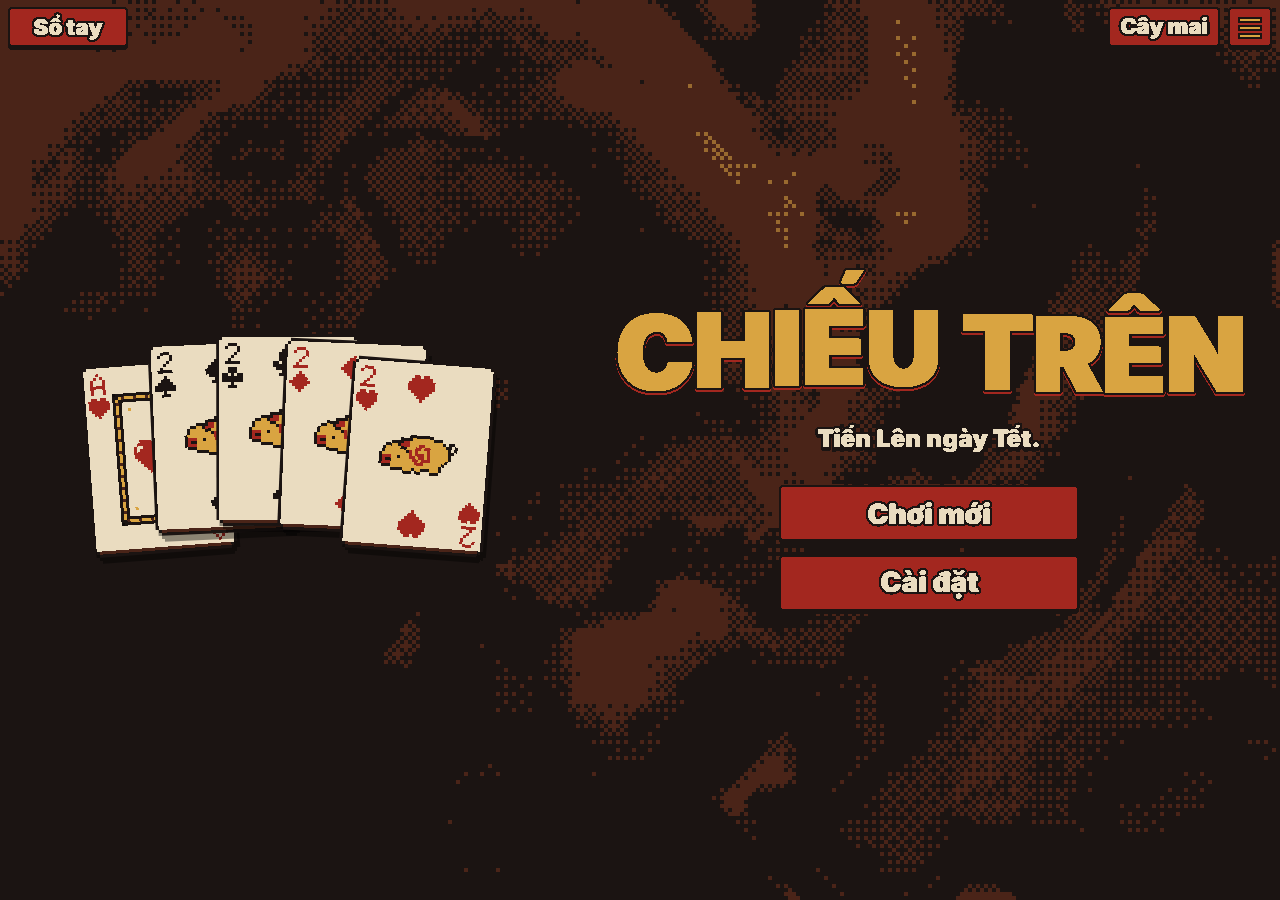
==== index.html @ 0acfa9b0 "Round 3 step 2: ultra-wide landscape table, bigger played cards, turn tag with opponent name Co-Auth" ====
<!DOCTYPE html>
<html lang="vi">
<head>
<meta charset="utf-8">
<meta name="viewport" content="width=device-width, initial-scale=1, viewport-fit=cover">
<meta name="theme-color" content="#1B1412">
<meta name="apple-mobile-web-app-capable" content="yes">
<meta name="mobile-web-app-capable" content="yes">
<meta name="format-detection" content="telephone=no">
<title>Chiếu Trên</title>
<meta name="description" content="Chiếu Trên — Tiến Lên miền Nam 1v1 kiểu roguelike ngày Tết. Ăn hũ, nhân Điểm × Nhân, chạy một mạch từ Ông Táo đến Giao thừa.">
<link rel="icon" type="image/png" sizes="32x32" href="assets/favicon-32.png">
<link rel="icon" type="image/png" sizes="64x64" href="assets/favicon-64.png">
<link rel="apple-touch-icon" href="assets/apple-touch-icon.png">
<link rel="manifest" href="manifest.webmanifest">
<meta property="og:type" content="website">
<meta property="og:site_name" content="Chiếu Trên">
<meta property="og:title" content="Chiếu Trên — Tiến Lên ngày Tết">
<meta property="og:description" content="Tiến Lên miền Nam 1v1 kiểu roguelike: ăn hũ, nhân Điểm × Nhân, qua ba chặng để tới Mùng Một.">
<meta property="og:image" content="https://harieedawwn.github.io/chieu-tren/assets/screenshots/title.png">
<meta property="og:image:width" content="1280">
<meta property="og:image:height" content="720">
<meta property="og:url" content="https://harieedawwn.github.io/chieu-tren/">
<meta property="og:locale" content="vi_VN">
<meta name="twitter:card" content="summary_large_image">
<meta name="twitter:title" content="Chiếu Trên — Tiến Lên ngày Tết">
<meta name="twitter:image" content="https://harieedawwn.github.io/chieu-tren/assets/screenshots/title.png">
<script>
/* boot.js — paste as the FIRST inline <script> in <head>, before any other script.
 * Hardens a web app or game for phones, tablets, desktops and in-app browsers
 * (Zalo, Facebook, Messenger, Instagram, TikTok, Line, WeChat).
 *
 * What it does
 *  1. Stubs the JS bridges that in-app browsers call (zaloJSV2 ...) so their injected code stops throwing.
 *  2. Classifies errors: foreign noise (in-app bridges, extensions, benign browser warnings) is ignored;
 *     only real breakage of OUR code shows the fatal overlay.
 *  3. Real breakage = an error inside Boot.guard()-wrapped code (init, frame loop, handlers),
 *     or the main loop stalling while the page is visible (watchdog).
 *  4. Sets CSS vars --vh100 (true visible height), --sat/--sar/--sab/--sal (safe areas) and
 *     html classes: is-touch, is-inapp, is-ios, is-android, is-portrait|is-landscape, is-short.
 *  5. Safe storage (never throws), visibility pause hooks, WebGL context-loss helper.
 *
 * API (window.Boot)
 *  Boot.guard(fn, label)      -> wrapped fn; errors inside are fatal (overlay with Reload/Copy/Close)
 *  Boot.loop(fn)              -> requestAnimationFrame loop with dt (seconds, clamped), guarded + watchdog
 *  Boot.onPause(fn)/onResume(fn)  page hidden / visible again
 *  Boot.store.get(k, def) / Boot.store.set(k, v)   JSON localStorage that never throws
 *  Boot.watchCanvas(canvas)   handle webglcontextlost (shows reload overlay)
 *  Boot.env                   {touch, inApp, inAppName, ios, android, mobile}
 *  Boot.log                   recent non-fatal errors (for "Copy" diagnostics)
 *  Boot.texts                 overlay strings (Vietnamese by default; override before errors occur)
 */
(function () {
  'use strict';
  var w = window, d = document, root = d.documentElement;
  if (w.Boot) return;

  /* 1. In-app bridge stubs. Zalo calls zaloJSV2.zalo_h5_event_handler(...) on pages that never loaded its SDK. */
  var noop = function () {};
  try {
    if (!w.zaloJSV2) w.zaloJSV2 = { zalo_h5_event_handler: noop, getCookieFallback: function () { return ''; } };
  } catch (e) {}

  /* 2. Environment */
  var ua = navigator.userAgent || '';
  var inAppMatch = ua.match(/Zalo|FBAN|FBAV|FB_IAB|Messenger|Instagram|Line\/|TikTok|musical_ly|BytedanceWebview|MicroMessenger|Twitter|Snapchat/i);
  var env = {
    ios: /iPhone|iPad|iPod/i.test(ua) || (navigator.platform === 'MacIntel' && navigator.maxTouchPoints > 1),
    android: /Android/i.test(ua),
    inApp: !!inAppMatch,
    inAppName: inAppMatch ? inAppMatch[0] : '',
    touch: false,
    mobile: false
  };
  function mq(q) { try { return w.matchMedia(q).matches; } catch (e) { return false; } }
  env.touch = mq('(pointer: coarse)') || (navigator.maxTouchPoints || 0) > 0;
  env.mobile = env.ios || env.android || (env.touch && Math.min(screen.width, screen.height) < 820);

  function cls(name, on) { root.classList[on ? 'add' : 'remove'](name); }
  cls('is-touch', env.touch); cls('is-inapp', env.inApp); cls('is-ios', env.ios); cls('is-android', env.android);

  /* 4. Viewport vars. visualViewport gives the real visible area in iOS/in-app webviews whose toolbars move. */
  function measure() {
    var vv = w.visualViewport;
    var h = vv ? vv.height : w.innerHeight;
    var wd = vv ? vv.width : w.innerWidth;
    root.style.setProperty('--vh100', h + 'px');
    root.style.setProperty('--vw100', wd + 'px');
    var portrait = h >= wd;
    cls('is-portrait', portrait); cls('is-landscape', !portrait);
    cls('is-short', h < 520);
  }
  measure();
  w.addEventListener('resize', measure);
  w.addEventListener('orientationchange', function () { setTimeout(measure, 250); });
  if (w.visualViewport) w.visualViewport.addEventListener('resize', measure);

  /* Safe storage */
  var store = {
    get: function (k, def) { try { var v = w.localStorage.getItem(k); return v == null ? def : JSON.parse(v); } catch (e) { return def; } },
    set: function (k, v) { try { w.localStorage.setItem(k, JSON.stringify(v)); return true; } catch (e) { return false; } }
  };

  /* 2-3. Error classification */
  var FOREIGN = [
    /zaloJSV2|ZaloJavaScriptInterface|zalo_h5|ZaloSDK/i,
    /WeixinJSBridge|FB_IAB|fbq is not defined|__gCrWeb|webkit\.messageHandlers|_AutofillCallbackHandler|instantSearchSDKJSBridge/i,
    /ResizeObserver loop/i,
    /^Script error\.?$/i,
    /(chrome|moz|safari|safari-web)-extension:\/\//i,
    /Can't find variable: (gmo|bytedance|ttq|webkit)/i
  ];
  function isForeign(msg, src, stack) {
    var s = String(msg || '') + ' ' + String(src || '') + ' ' + String(stack || '');
    for (var i = 0; i < FOREIGN.length; i++) if (FOREIGN[i].test(s)) return true;
    return false;
  }
  var log = [];
  function remember(kind, msg, src, stack) {
    log.push({ t: new Date().toISOString(), kind: kind, msg: String(msg), src: src || '', stack: String(stack || '').slice(0, 800) });
    if (log.length > 20) log.shift();
  }
  w.addEventListener('error', function (e) {
    if (e && e.target && e.target !== w && e.target.tagName) { // resource failed to load
      remember('resource', (e.target.src || e.target.href || e.target.tagName) + ' failed to load');
      return;
    }
    var msg = e && e.message, src = e && e.filename, stack = e && e.error && e.error.stack;
    if (isForeign(msg, src, stack)) return;
    remember('error', msg, src + ':' + (e && e.lineno) + ':' + (e && e.colno), stack);
  }, true);
  w.addEventListener('unhandledrejection', function (e) {
    var r = e && e.reason;
    var msg = r && r.message ? r.message : String(r);
    if (isForeign(msg, '', r && r.stack)) return;
    remember('promise', msg, '', r && r.stack);
  });

  /* Fatal overlay (built lazily, inline styles so it works before any CSS loads) */
  var texts = {
    title: 'Ứng dụng gặp lỗi',
    body: 'Bấm "Tải lại". Nếu lỗi lặp lại, bấm "Sao chép" và gửi nội dung cho người phát triển.',
    reload: 'Tải lại', copy: 'Sao chép', copied: 'Đã chép', close: 'Đóng',
    stalled: 'Ứng dụng ngừng phản hồi',
    gpu: 'Mất kết nối đồ họa (WebGL). Bấm "Tải lại".'
  };
  var overlayShown = false;
  function diagnostics(err) {
    return [ua, location.href, '', '## ' + (err && err.message ? err.message : String(err)),
      String(err && err.stack || ''), '', '## recent', JSON.stringify(log.slice(-5), null, 1)].join('\n');
  }
  function fatal(err, title) {
    if (overlayShown) return;
    overlayShown = true;
    var text = diagnostics(err);
    try { console.error('[fatal]', err); } catch (e) {}
    function build() {
      var o = d.createElement('div');
      o.setAttribute('role', 'alertdialog');
      o.style.cssText = 'position:fixed;inset:0;z-index:2147483647;display:flex;align-items:center;justify-content:center;' +
        'padding:max(16px,env(safe-area-inset-top)) 16px max(16px,env(safe-area-inset-bottom));background:rgba(8,10,14,.72);' +
        'font:15px/1.45 system-ui,-apple-system,Segoe UI,Roboto,sans-serif;color:#e8eaee';
      var card = d.createElement('div');
      card.style.cssText = 'width:min(520px,100%);max-height:100%;overflow:auto;background:#161a21;border:1px solid #2c3340;border-radius:14px;padding:18px;box-shadow:0 12px 40px rgba(0,0,0,.45)';
      var h = d.createElement('div'); h.textContent = title || texts.title; h.style.cssText = 'font-weight:650;font-size:17px;margin-bottom:6px';
      var p = d.createElement('div'); p.textContent = texts.body; p.style.cssText = 'opacity:.8;margin-bottom:12px';
      var pre = d.createElement('pre'); pre.textContent = text;
      pre.style.cssText = 'white-space:pre-wrap;word-break:break-word;font:12px/1.4 ui-monospace,Menlo,Consolas,monospace;background:#0d1015;padding:10px;border-radius:8px;max-height:40vh;overflow:auto;margin:0 0 12px';
      var row = d.createElement('div'); row.style.cssText = 'display:flex;gap:8px;flex-wrap:wrap';
      function btn(label, primary, fn) {
        var b = d.createElement('button'); b.type = 'button'; b.textContent = label;
        b.style.cssText = 'flex:1 1 auto;min-height:44px;padding:0 16px;border-radius:10px;font:600 15px system-ui,sans-serif;cursor:pointer;' +
          (primary ? 'background:#e8eaee;color:#111;border:0' : 'background:transparent;color:#e8eaee;border:1px solid #3a4250');
        b.addEventListener('click', fn); row.appendChild(b); return b;
      }
      btn(texts.reload, true, function () { location.reload(); });
      var cb = btn(texts.copy, false, function () {
        var done = function () { cb.textContent = texts.copied; };
        try { navigator.clipboard.writeText(text).then(done, function () { selectPre(); }); } catch (e) { selectPre(); }
      });
      function selectPre() { var r = d.createRange(); r.selectNodeContents(pre); var s = w.getSelection(); s.removeAllRanges(); s.addRange(r); }
      btn(texts.close, false, function () { o.remove(); overlayShown = false; });
      card.appendChild(h); card.appendChild(p); card.appendChild(pre); card.appendChild(row); o.appendChild(card);
      d.body.appendChild(o);
    }
    if (d.body) build(); else d.addEventListener('DOMContentLoaded', build);
  }

  function guard(fn, label) {
    return function () {
      try { return fn.apply(this, arguments); }
      catch (err) {
        if (isForeign(err && err.message, '', err && err.stack)) return;
        if (label && err && err.message) err.message = '[' + label + '] ' + err.message;
        fatal(err);
      }
    };
  }

  /* Guarded rAF loop with clamped dt and a stall watchdog */
  var lastTick = 0, paused = false, pauseFns = [], resumeFns = [];
  function loop(fn) {
    var g = guard(fn, 'frame'), prev = 0;
    function frame(now) {
      var dt = prev ? Math.min((now - prev) / 1000, 0.1) : 1 / 60;
      prev = now; lastTick = performance.now();
      if (!paused) g(dt, now);
      w.requestAnimationFrame(frame);
    }
    lastTick = performance.now();
    w.requestAnimationFrame(frame);
  }
  setInterval(function () {
    if (!lastTick || paused || d.hidden) return;
    if (performance.now() - lastTick > 4000) fatal(new Error('main loop stalled > 4s'), texts.stalled);
  }, 1000);
  d.addEventListener('visibilitychange', function () {
    if (d.hidden) { paused = true; pauseFns.forEach(function (f) { try { f(); } catch (e) {} }); }
    else { paused = false; lastTick = performance.now(); resumeFns.forEach(function (f) { try { f(); } catch (e) {} }); }
  });

  function watchCanvas(canvas) {
    canvas.addEventListener('webglcontextlost', function (e) { e.preventDefault(); fatal(new Error('webglcontextlost'), texts.gpu); }, false);
  }

  w.Boot = {
    env: env, store: store, log: log, texts: texts,
    guard: guard, loop: loop, fatal: fatal, isForeign: isForeign, watchCanvas: watchCanvas, measure: measure,
    onPause: function (f) { pauseFns.push(f); }, onResume: function (f) { resumeFns.push(f); },
    get paused() { return paused; }
  };
})();

</script>
<link rel="stylesheet" href="style.css?v=3">
</head>
<body>
<main id="app">
  <canvas id="bg" aria-hidden="true"></canvas>
  <canvas id="game" tabindex="0" aria-label="Chiếu Trên"></canvas>
  <div id="loading">Đang tải…</div>
  <noscript><div id="noscript">Cần bật JavaScript để chơi Chiếu Trên.</div></noscript>
</main>
<!-- SPEC section 3 order. scoring/run/scene/screens may not exist yet: a missing file only logs a resource error, boot goes on. -->
<script src="js/config.js?v=18"></script>
<script src="js/data.js?v=18"></script>
<script src="js/content.js?v=18"></script>
<script src="js/cards.js?v=18"></script>
<script src="js/rules.js?v=18"></script>
<script src="js/ai.js?v=18"></script>
<script src="js/khi.js?v=18"></script>
<script src="js/scoring.js?v=18"></script>
<script src="js/run.js?v=18"></script>
<script src="js/profile.js?v=18"></script>
<script src="js/pwa.js?v=18"></script>
<script src="js/trans.js?v=18"></script>
<script src="js/art.js?v=18"></script>
<script src="js/art2.js?v=18"></script>
<script src="js/art3.js?v=18"></script>
<script src="js/fx.js?v=18"></script>
<script src="js/sprite.js?v=18"></script>
<script src="js/bg.js?v=18"></script>
<script src="js/audio.js?v=18"></script>
<script src="js/hud.js?v=18"></script>
<script src="js/scene.js?v=18"></script>
<script src="js/tutorial.js?v=18"></script>
<script src="js/screens.js?v=18"></script>
<script src="js/shop.js?v=18"></script>
<script src="js/modes.js?v=18"></script>
<script src="js/collection.js?v=18"></script>
<script src="js/main.js?v=18"></script>
</body>
</html>
---- style.css ----
/* Chiếu Trên — shell. Font 'GameFont' = Inter Black (OFL), subset Latin + Vietnamese, embedded so it loads from file://. */
@font-face{font-family:'GameFont';font-style:normal;font-weight:100 900;font-display:block;src:url([data-uri]) format('woff');}
:root{--den:#1B1412;--nau:#4A2418;--do:#A3271F;--vang:#D9A441;--lam:#2E5E8C;--giay:#EADCC0;--vh100:100vh;--sat:0px;--sar:0px;--sab:0px;--sal:0px}
*{box-sizing:border-box;-webkit-tap-highlight-color:transparent}
html,body{margin:0;padding:0;width:100%;height:100%;overflow:hidden;background:var(--den);overscroll-behavior:none;
  -webkit-text-size-adjust:100%;-webkit-touch-callout:none;-webkit-user-select:none;user-select:none}
body{position:fixed;inset:0;font-family:GameFont,"Segoe UI",Roboto,"Helvetica Neue",Arial,sans-serif;color:var(--giay)}
#app{position:fixed;left:0;top:0;width:100%;height:var(--vh100);overflow:hidden;background:var(--den)}
#bg,#game{position:absolute;left:0;top:0;width:100%;height:100%;display:block}
#bg{image-rendering:pixelated;image-rendering:crisp-edges}
#game{touch-action:none;background:transparent;outline:none;image-rendering:pixelated}
#loading{position:absolute;inset:0;display:flex;align-items:center;justify-content:center;font-size:20px;font-weight:900;letter-spacing:.04em;
  color:var(--vang);text-shadow:2px 2px 0 var(--den);pointer-events:none;line-height:1.5}
#loading[hidden]{display:none}
#noscript{position:absolute;inset:0;display:flex;align-items:center;justify-content:center;padding:24px;text-align:center;line-height:1.5}
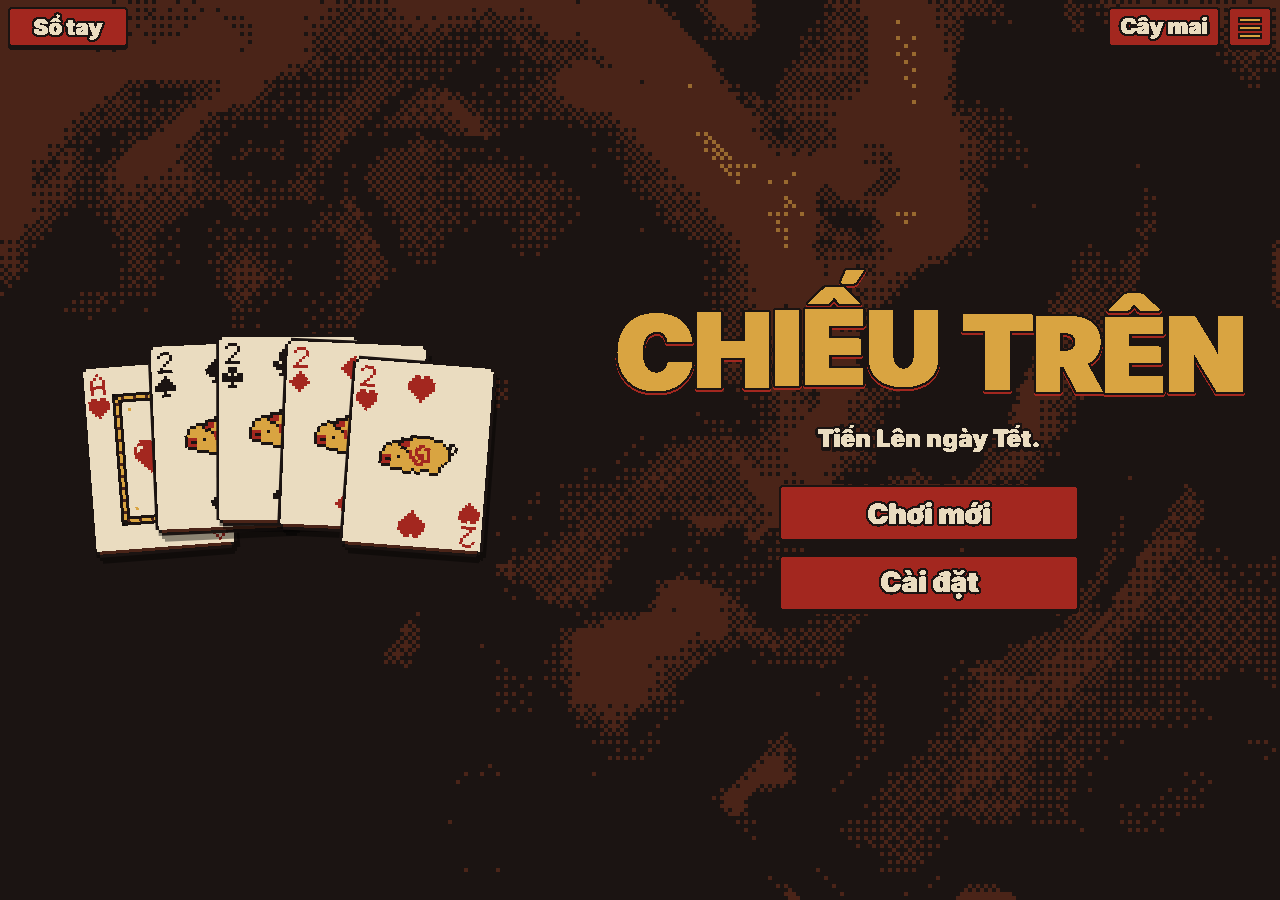
==== commit 20d130f2: "Round 3 step 3: perf meter, adaptive quality tiers, shape/text caches, DPR cap, perf gate and CLAUDE" ====
--- a/index.html
+++ b/index.html
@@ -242,32 +242,33 @@
   <noscript><div id="noscript">Cần bật JavaScript để chơi Chiếu Trên.</div></noscript>
 </main>
 <!-- SPEC section 3 order. scoring/run/scene/screens may not exist yet: a missing file only logs a resource error, boot goes on. -->
-<script src="js/config.js?v=18"></script>
-<script src="js/data.js?v=18"></script>
-<script src="js/content.js?v=18"></script>
-<script src="js/cards.js?v=18"></script>
-<script src="js/rules.js?v=18"></script>
-<script src="js/ai.js?v=18"></script>
-<script src="js/khi.js?v=18"></script>
-<script src="js/scoring.js?v=18"></script>
-<script src="js/run.js?v=18"></script>
-<script src="js/profile.js?v=18"></script>
-<script src="js/pwa.js?v=18"></script>
-<script src="js/trans.js?v=18"></script>
-<script src="js/art.js?v=18"></script>
-<script src="js/art2.js?v=18"></script>
-<script src="js/art3.js?v=18"></script>
-<script src="js/fx.js?v=18"></script>
-<script src="js/sprite.js?v=18"></script>
-<script src="js/bg.js?v=18"></script>
-<script src="js/audio.js?v=18"></script>
-<script src="js/hud.js?v=18"></script>
-<script src="js/scene.js?v=18"></script>
-<script src="js/tutorial.js?v=18"></script>
-<script src="js/screens.js?v=18"></script>
-<script src="js/shop.js?v=18"></script>
-<script src="js/modes.js?v=18"></script>
-<script src="js/collection.js?v=18"></script>
-<script src="js/main.js?v=18"></script>
+<script src="js/config.js?v=19"></script>
+<script src="js/data.js?v=19"></script>
+<script src="js/content.js?v=19"></script>
+<script src="js/cards.js?v=19"></script>
+<script src="js/rules.js?v=19"></script>
+<script src="js/ai.js?v=19"></script>
+<script src="js/khi.js?v=19"></script>
+<script src="js/scoring.js?v=19"></script>
+<script src="js/run.js?v=19"></script>
+<script src="js/profile.js?v=19"></script>
+<script src="js/pwa.js?v=19"></script>
+<script src="js/perf.js?v=19"></script>
+<script src="js/trans.js?v=19"></script>
+<script src="js/art.js?v=19"></script>
+<script src="js/art2.js?v=19"></script>
+<script src="js/art3.js?v=19"></script>
+<script src="js/fx.js?v=19"></script>
+<script src="js/sprite.js?v=19"></script>
+<script src="js/bg.js?v=19"></script>
+<script src="js/audio.js?v=19"></script>
+<script src="js/hud.js?v=19"></script>
+<script src="js/scene.js?v=19"></script>
+<script src="js/tutorial.js?v=19"></script>
+<script src="js/screens.js?v=19"></script>
+<script src="js/shop.js?v=19"></script>
+<script src="js/modes.js?v=19"></script>
+<script src="js/collection.js?v=19"></script>
+<script src="js/main.js?v=19"></script>
 </body>
 </html>
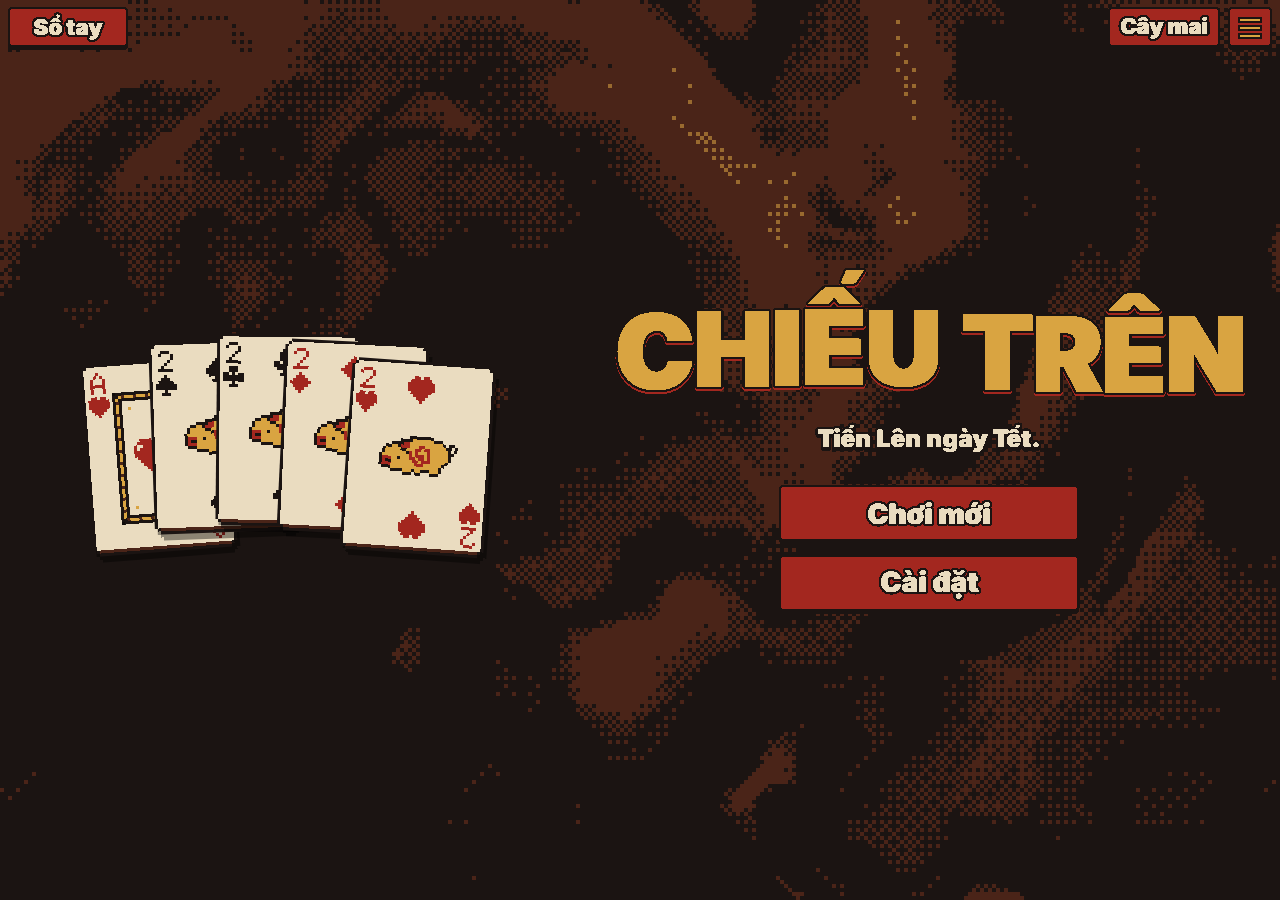
==== commit 4f6f5fc2: "R5 step 5: redraw all opponent and boss portraits (32x40 figure, shared face, Dong Ho style), art li" ====
--- a/index.html
+++ b/index.html
@@ -242,33 +242,34 @@
   <noscript><div id="noscript">Cần bật JavaScript để chơi Chiếu Trên.</div></noscript>
 </main>
 <!-- SPEC section 3 order. scoring/run/scene/screens may not exist yet: a missing file only logs a resource error, boot goes on. -->
-<script src="js/config.js?v=19"></script>
-<script src="js/data.js?v=19"></script>
-<script src="js/content.js?v=19"></script>
-<script src="js/cards.js?v=19"></script>
-<script src="js/rules.js?v=19"></script>
-<script src="js/ai.js?v=19"></script>
-<script src="js/khi.js?v=19"></script>
-<script src="js/scoring.js?v=19"></script>
-<script src="js/run.js?v=19"></script>
-<script src="js/profile.js?v=19"></script>
-<script src="js/pwa.js?v=19"></script>
-<script src="js/perf.js?v=19"></script>
-<script src="js/trans.js?v=19"></script>
-<script src="js/art.js?v=19"></script>
-<script src="js/art2.js?v=19"></script>
-<script src="js/art3.js?v=19"></script>
-<script src="js/fx.js?v=19"></script>
-<script src="js/sprite.js?v=19"></script>
-<script src="js/bg.js?v=19"></script>
-<script src="js/audio.js?v=19"></script>
-<script src="js/hud.js?v=19"></script>
-<script src="js/scene.js?v=19"></script>
-<script src="js/tutorial.js?v=19"></script>
-<script src="js/screens.js?v=19"></script>
-<script src="js/shop.js?v=19"></script>
-<script src="js/modes.js?v=19"></script>
-<script src="js/collection.js?v=19"></script>
-<script src="js/main.js?v=19"></script>
+<script src="js/config.js?v=20"></script>
+<script src="js/data.js?v=20"></script>
+<script src="js/content.js?v=20"></script>
+<script src="js/cards.js?v=20"></script>
+<script src="js/rules.js?v=20"></script>
+<script src="js/ai.js?v=20"></script>
+<script src="js/khi.js?v=20"></script>
+<script src="js/scoring.js?v=20"></script>
+<script src="js/run.js?v=20"></script>
+<script src="js/profile.js?v=20"></script>
+<script src="js/pwa.js?v=20"></script>
+<script src="js/perf.js?v=20"></script>
+<script src="js/trans.js?v=20"></script>
+<script src="js/art.js?v=20"></script>
+<script src="js/art2.js?v=20"></script>
+<script src="js/art3.js?v=20"></script>
+<script src="js/art4.js?v=20"></script>
+<script src="js/fx.js?v=20"></script>
+<script src="js/sprite.js?v=20"></script>
+<script src="js/bg.js?v=20"></script>
+<script src="js/audio.js?v=20"></script>
+<script src="js/hud.js?v=20"></script>
+<script src="js/scene.js?v=20"></script>
+<script src="js/tutorial.js?v=20"></script>
+<script src="js/screens.js?v=20"></script>
+<script src="js/shop.js?v=20"></script>
+<script src="js/modes.js?v=20"></script>
+<script src="js/collection.js?v=20"></script>
+<script src="js/main.js?v=20"></script>
 </body>
 </html>
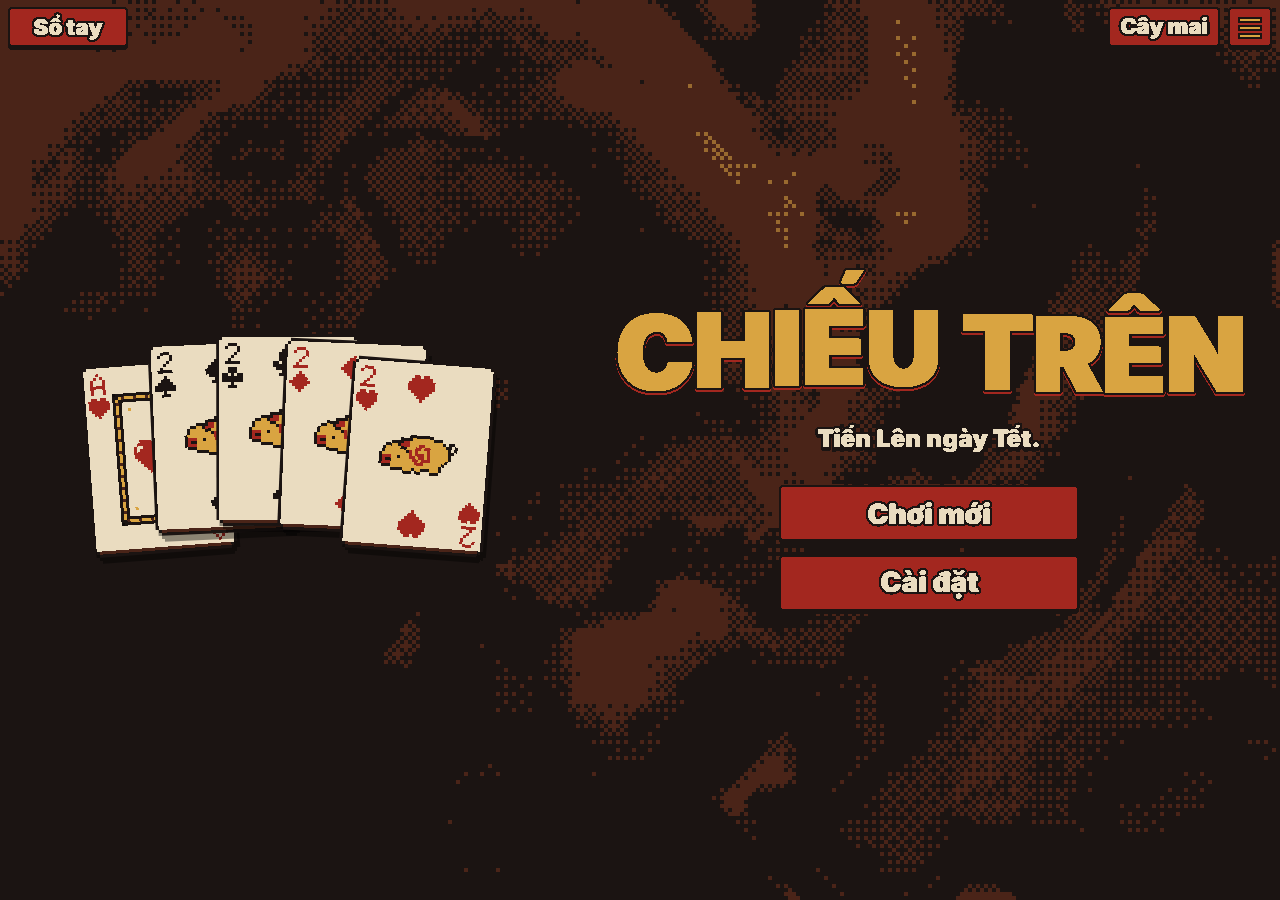
==== commit 198eaad2: "R5 step 6: redraw all Quý nhân and Báu vật portraits (art5.js on the art4 kit), lint + contact sheet" ====
--- a/index.html
+++ b/index.html
@@ -242,34 +242,35 @@
   <noscript><div id="noscript">Cần bật JavaScript để chơi Chiếu Trên.</div></noscript>
 </main>
 <!-- SPEC section 3 order. scoring/run/scene/screens may not exist yet: a missing file only logs a resource error, boot goes on. -->
-<script src="js/config.js?v=20"></script>
-<script src="js/data.js?v=20"></script>
-<script src="js/content.js?v=20"></script>
-<script src="js/cards.js?v=20"></script>
-<script src="js/rules.js?v=20"></script>
-<script src="js/ai.js?v=20"></script>
-<script src="js/khi.js?v=20"></script>
-<script src="js/scoring.js?v=20"></script>
-<script src="js/run.js?v=20"></script>
-<script src="js/profile.js?v=20"></script>
-<script src="js/pwa.js?v=20"></script>
-<script src="js/perf.js?v=20"></script>
-<script src="js/trans.js?v=20"></script>
-<script src="js/art.js?v=20"></script>
-<script src="js/art2.js?v=20"></script>
-<script src="js/art3.js?v=20"></script>
-<script src="js/art4.js?v=20"></script>
-<script src="js/fx.js?v=20"></script>
-<script src="js/sprite.js?v=20"></script>
-<script src="js/bg.js?v=20"></script>
-<script src="js/audio.js?v=20"></script>
-<script src="js/hud.js?v=20"></script>
-<script src="js/scene.js?v=20"></script>
-<script src="js/tutorial.js?v=20"></script>
-<script src="js/screens.js?v=20"></script>
-<script src="js/shop.js?v=20"></script>
-<script src="js/modes.js?v=20"></script>
-<script src="js/collection.js?v=20"></script>
-<script src="js/main.js?v=20"></script>
+<script src="js/config.js?v=21"></script>
+<script src="js/data.js?v=21"></script>
+<script src="js/content.js?v=21"></script>
+<script src="js/cards.js?v=21"></script>
+<script src="js/rules.js?v=21"></script>
+<script src="js/ai.js?v=21"></script>
+<script src="js/khi.js?v=21"></script>
+<script src="js/scoring.js?v=21"></script>
+<script src="js/run.js?v=21"></script>
+<script src="js/profile.js?v=21"></script>
+<script src="js/pwa.js?v=21"></script>
+<script src="js/perf.js?v=21"></script>
+<script src="js/trans.js?v=21"></script>
+<script src="js/art.js?v=21"></script>
+<script src="js/art2.js?v=21"></script>
+<script src="js/art3.js?v=21"></script>
+<script src="js/art4.js?v=21"></script>
+<script src="js/art5.js?v=21"></script>
+<script src="js/fx.js?v=21"></script>
+<script src="js/sprite.js?v=21"></script>
+<script src="js/bg.js?v=21"></script>
+<script src="js/audio.js?v=21"></script>
+<script src="js/hud.js?v=21"></script>
+<script src="js/scene.js?v=21"></script>
+<script src="js/tutorial.js?v=21"></script>
+<script src="js/screens.js?v=21"></script>
+<script src="js/shop.js?v=21"></script>
+<script src="js/modes.js?v=21"></script>
+<script src="js/collection.js?v=21"></script>
+<script src="js/main.js?v=21"></script>
 </body>
 </html>
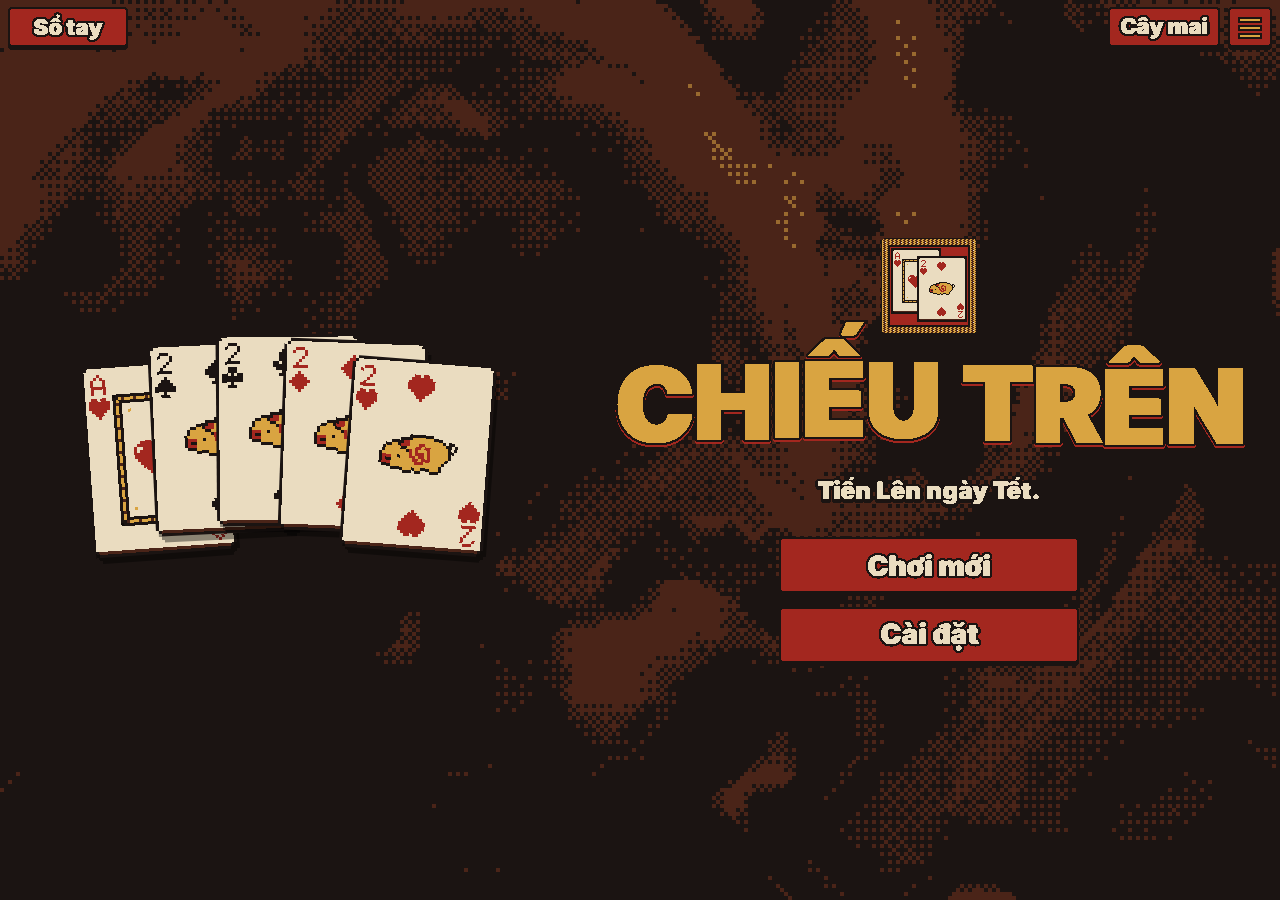
==== commit c59ad95e: "Logo and PWA icons: woven chieu logo, title stamp-in, regenerated icons (R6) Co-Authored-By: Claude " ====
--- a/index.html
+++ b/index.html
@@ -242,35 +242,36 @@
   <noscript><div id="noscript">Cần bật JavaScript để chơi Chiếu Trên.</div></noscript>
 </main>
 <!-- SPEC section 3 order. scoring/run/scene/screens may not exist yet: a missing file only logs a resource error, boot goes on. -->
-<script src="js/config.js?v=21"></script>
-<script src="js/data.js?v=21"></script>
-<script src="js/content.js?v=21"></script>
-<script src="js/cards.js?v=21"></script>
-<script src="js/rules.js?v=21"></script>
-<script src="js/ai.js?v=21"></script>
-<script src="js/khi.js?v=21"></script>
-<script src="js/scoring.js?v=21"></script>
-<script src="js/run.js?v=21"></script>
-<script src="js/profile.js?v=21"></script>
-<script src="js/pwa.js?v=21"></script>
-<script src="js/perf.js?v=21"></script>
-<script src="js/trans.js?v=21"></script>
-<script src="js/art.js?v=21"></script>
-<script src="js/art2.js?v=21"></script>
-<script src="js/art3.js?v=21"></script>
-<script src="js/art4.js?v=21"></script>
-<script src="js/art5.js?v=21"></script>
-<script src="js/fx.js?v=21"></script>
-<script src="js/sprite.js?v=21"></script>
-<script src="js/bg.js?v=21"></script>
-<script src="js/audio.js?v=21"></script>
-<script src="js/hud.js?v=21"></script>
-<script src="js/scene.js?v=21"></script>
-<script src="js/tutorial.js?v=21"></script>
-<script src="js/screens.js?v=21"></script>
-<script src="js/shop.js?v=21"></script>
-<script src="js/modes.js?v=21"></script>
-<script src="js/collection.js?v=21"></script>
-<script src="js/main.js?v=21"></script>
+<script src="js/config.js?v=22"></script>
+<script src="js/data.js?v=22"></script>
+<script src="js/content.js?v=22"></script>
+<script src="js/cards.js?v=22"></script>
+<script src="js/rules.js?v=22"></script>
+<script src="js/ai.js?v=22"></script>
+<script src="js/khi.js?v=22"></script>
+<script src="js/scoring.js?v=22"></script>
+<script src="js/run.js?v=22"></script>
+<script src="js/profile.js?v=22"></script>
+<script src="js/pwa.js?v=22"></script>
+<script src="js/perf.js?v=22"></script>
+<script src="js/trans.js?v=22"></script>
+<script src="js/art.js?v=22"></script>
+<script src="js/art2.js?v=22"></script>
+<script src="js/art3.js?v=22"></script>
+<script src="js/art4.js?v=22"></script>
+<script src="js/art5.js?v=22"></script>
+<script src="js/logo.js?v=22"></script>
+<script src="js/fx.js?v=22"></script>
+<script src="js/sprite.js?v=22"></script>
+<script src="js/bg.js?v=22"></script>
+<script src="js/audio.js?v=22"></script>
+<script src="js/hud.js?v=22"></script>
+<script src="js/scene.js?v=22"></script>
+<script src="js/tutorial.js?v=22"></script>
+<script src="js/screens.js?v=22"></script>
+<script src="js/shop.js?v=22"></script>
+<script src="js/modes.js?v=22"></script>
+<script src="js/collection.js?v=22"></script>
+<script src="js/main.js?v=22"></script>
 </body>
 </html>
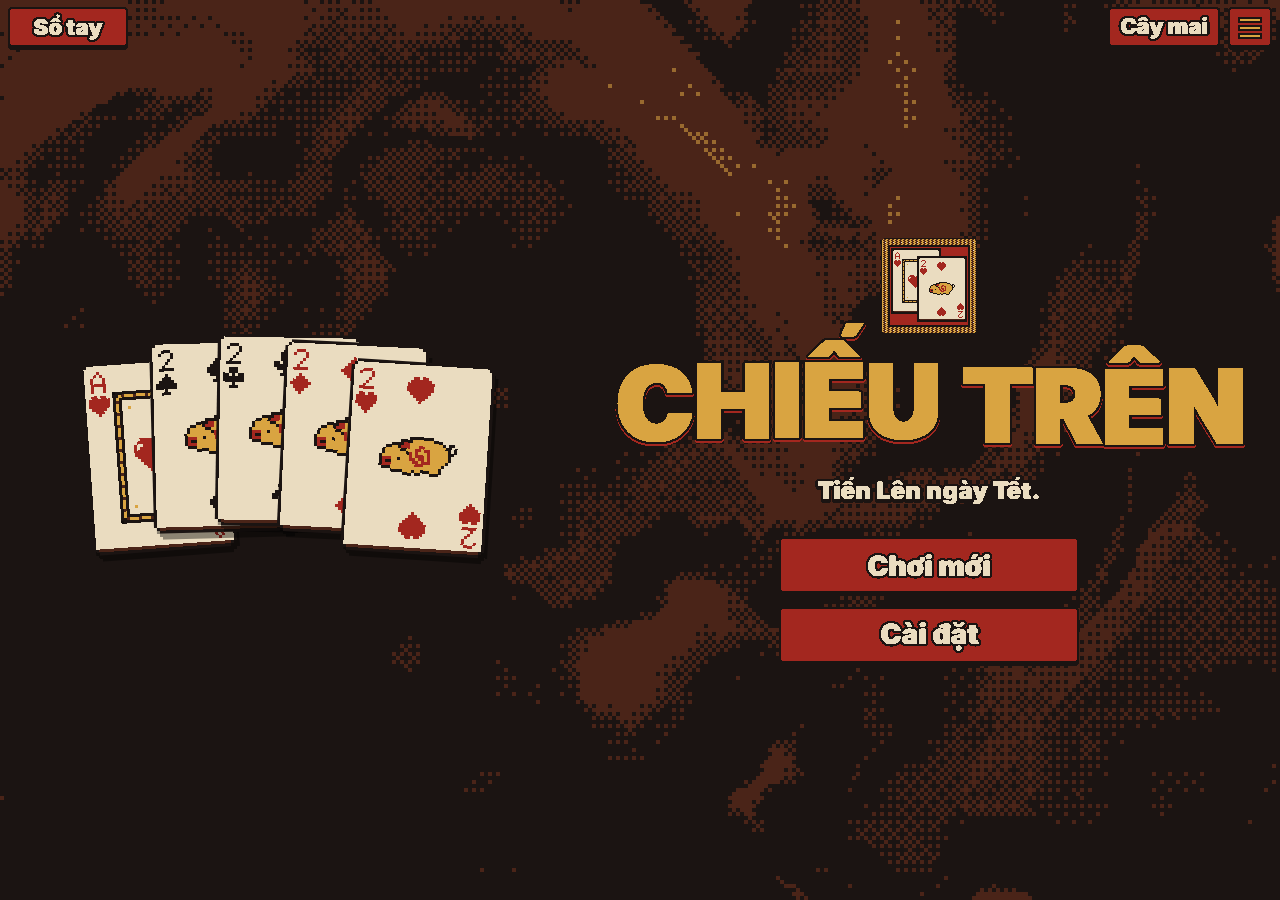
==== commit c8ede057: "Bước 8: Luật bài — hướng dẫn luật 9 trang trong Cài đặt, mời một lần trước ván đầu Co-Authored-By: C" ====
--- a/index.html
+++ b/index.html
@@ -242,36 +242,37 @@
   <noscript><div id="noscript">Cần bật JavaScript để chơi Chiếu Trên.</div></noscript>
 </main>
 <!-- SPEC section 3 order. scoring/run/scene/screens may not exist yet: a missing file only logs a resource error, boot goes on. -->
-<script src="js/config.js?v=22"></script>
-<script src="js/data.js?v=22"></script>
-<script src="js/content.js?v=22"></script>
-<script src="js/cards.js?v=22"></script>
-<script src="js/rules.js?v=22"></script>
-<script src="js/ai.js?v=22"></script>
-<script src="js/khi.js?v=22"></script>
-<script src="js/scoring.js?v=22"></script>
-<script src="js/run.js?v=22"></script>
-<script src="js/profile.js?v=22"></script>
-<script src="js/pwa.js?v=22"></script>
-<script src="js/perf.js?v=22"></script>
-<script src="js/trans.js?v=22"></script>
-<script src="js/art.js?v=22"></script>
-<script src="js/art2.js?v=22"></script>
-<script src="js/art3.js?v=22"></script>
-<script src="js/art4.js?v=22"></script>
-<script src="js/art5.js?v=22"></script>
-<script src="js/logo.js?v=22"></script>
-<script src="js/fx.js?v=22"></script>
-<script src="js/sprite.js?v=22"></script>
-<script src="js/bg.js?v=22"></script>
-<script src="js/audio.js?v=22"></script>
-<script src="js/hud.js?v=22"></script>
-<script src="js/scene.js?v=22"></script>
-<script src="js/tutorial.js?v=22"></script>
-<script src="js/screens.js?v=22"></script>
-<script src="js/shop.js?v=22"></script>
-<script src="js/modes.js?v=22"></script>
-<script src="js/collection.js?v=22"></script>
-<script src="js/main.js?v=22"></script>
+<script src="js/config.js?v=23"></script>
+<script src="js/data.js?v=23"></script>
+<script src="js/content.js?v=23"></script>
+<script src="js/cards.js?v=23"></script>
+<script src="js/rules.js?v=23"></script>
+<script src="js/ai.js?v=23"></script>
+<script src="js/khi.js?v=23"></script>
+<script src="js/scoring.js?v=23"></script>
+<script src="js/run.js?v=23"></script>
+<script src="js/profile.js?v=23"></script>
+<script src="js/pwa.js?v=23"></script>
+<script src="js/perf.js?v=23"></script>
+<script src="js/trans.js?v=23"></script>
+<script src="js/art.js?v=23"></script>
+<script src="js/art2.js?v=23"></script>
+<script src="js/art3.js?v=23"></script>
+<script src="js/art4.js?v=23"></script>
+<script src="js/art5.js?v=23"></script>
+<script src="js/logo.js?v=23"></script>
+<script src="js/fx.js?v=23"></script>
+<script src="js/sprite.js?v=23"></script>
+<script src="js/bg.js?v=23"></script>
+<script src="js/audio.js?v=23"></script>
+<script src="js/hud.js?v=23"></script>
+<script src="js/scene.js?v=23"></script>
+<script src="js/tutorial.js?v=23"></script>
+<script src="js/screens.js?v=23"></script>
+<script src="js/shop.js?v=23"></script>
+<script src="js/modes.js?v=23"></script>
+<script src="js/collection.js?v=23"></script>
+<script src="js/luat.js?v=23"></script>
+<script src="js/main.js?v=23"></script>
 </body>
 </html>
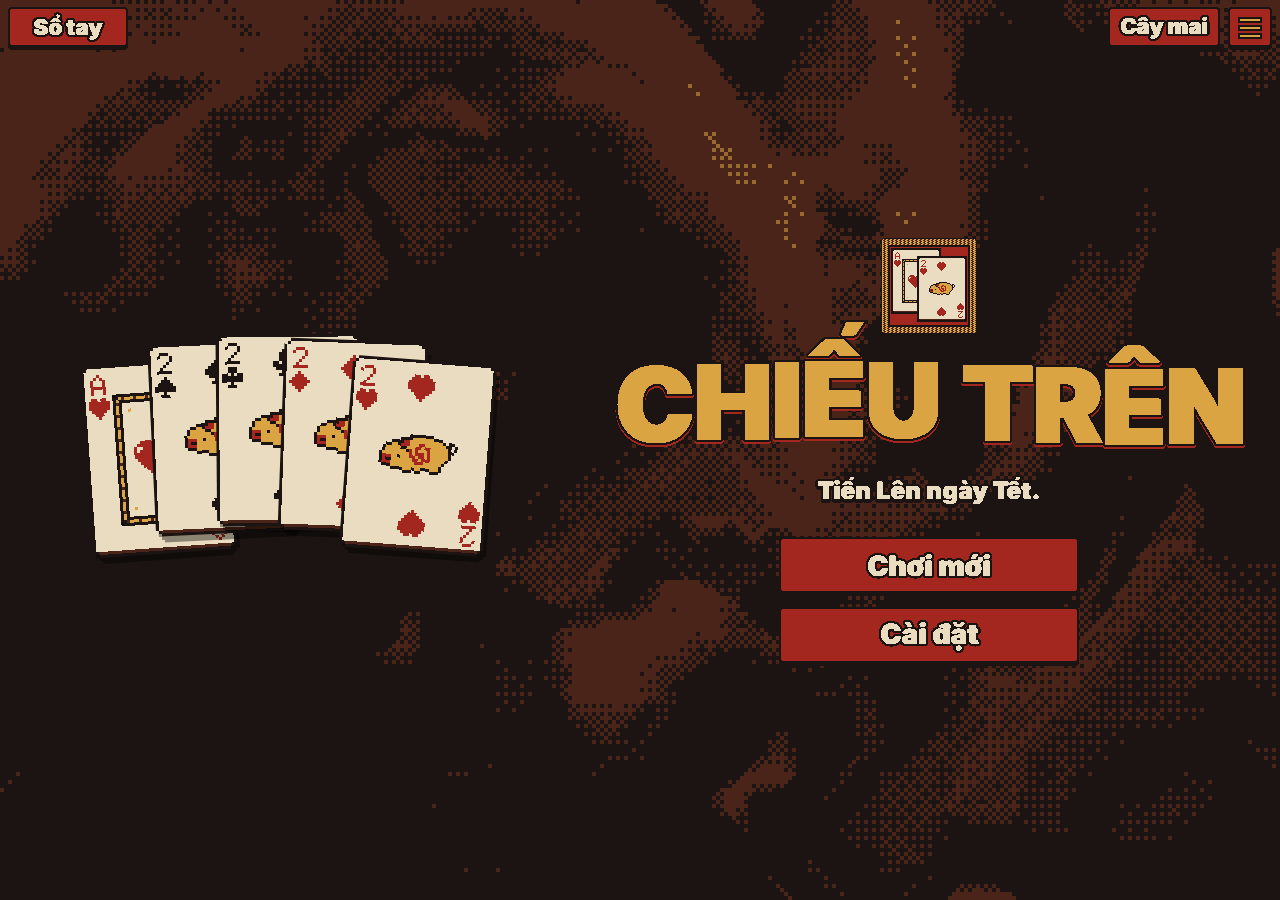
==== commit adf91a55: "Bước 9: chuyển cảnh chiếu cói, odometer điểm/Hũ, nút lấp lánh khi hover Co-Authored-By: Claude Sonne" ====
--- a/index.html
+++ b/index.html
@@ -242,37 +242,37 @@
   <noscript><div id="noscript">Cần bật JavaScript để chơi Chiếu Trên.</div></noscript>
 </main>
 <!-- SPEC section 3 order. scoring/run/scene/screens may not exist yet: a missing file only logs a resource error, boot goes on. -->
-<script src="js/config.js?v=23"></script>
-<script src="js/data.js?v=23"></script>
-<script src="js/content.js?v=23"></script>
-<script src="js/cards.js?v=23"></script>
-<script src="js/rules.js?v=23"></script>
-<script src="js/ai.js?v=23"></script>
-<script src="js/khi.js?v=23"></script>
-<script src="js/scoring.js?v=23"></script>
-<script src="js/run.js?v=23"></script>
-<script src="js/profile.js?v=23"></script>
-<script src="js/pwa.js?v=23"></script>
-<script src="js/perf.js?v=23"></script>
-<script src="js/trans.js?v=23"></script>
-<script src="js/art.js?v=23"></script>
-<script src="js/art2.js?v=23"></script>
-<script src="js/art3.js?v=23"></script>
-<script src="js/art4.js?v=23"></script>
-<script src="js/art5.js?v=23"></script>
-<script src="js/logo.js?v=23"></script>
-<script src="js/fx.js?v=23"></script>
-<script src="js/sprite.js?v=23"></script>
-<script src="js/bg.js?v=23"></script>
-<script src="js/audio.js?v=23"></script>
-<script src="js/hud.js?v=23"></script>
-<script src="js/scene.js?v=23"></script>
-<script src="js/tutorial.js?v=23"></script>
-<script src="js/screens.js?v=23"></script>
-<script src="js/shop.js?v=23"></script>
-<script src="js/modes.js?v=23"></script>
-<script src="js/collection.js?v=23"></script>
-<script src="js/luat.js?v=23"></script>
-<script src="js/main.js?v=23"></script>
+<script src="js/config.js?v=24"></script>
+<script src="js/data.js?v=24"></script>
+<script src="js/content.js?v=24"></script>
+<script src="js/cards.js?v=24"></script>
+<script src="js/rules.js?v=24"></script>
+<script src="js/ai.js?v=24"></script>
+<script src="js/khi.js?v=24"></script>
+<script src="js/scoring.js?v=24"></script>
+<script src="js/run.js?v=24"></script>
+<script src="js/profile.js?v=24"></script>
+<script src="js/pwa.js?v=24"></script>
+<script src="js/perf.js?v=24"></script>
+<script src="js/trans.js?v=24"></script>
+<script src="js/art.js?v=24"></script>
+<script src="js/art2.js?v=24"></script>
+<script src="js/art3.js?v=24"></script>
+<script src="js/art4.js?v=24"></script>
+<script src="js/art5.js?v=24"></script>
+<script src="js/logo.js?v=24"></script>
+<script src="js/fx.js?v=24"></script>
+<script src="js/sprite.js?v=24"></script>
+<script src="js/bg.js?v=24"></script>
+<script src="js/audio.js?v=24"></script>
+<script src="js/hud.js?v=24"></script>
+<script src="js/scene.js?v=24"></script>
+<script src="js/tutorial.js?v=24"></script>
+<script src="js/screens.js?v=24"></script>
+<script src="js/shop.js?v=24"></script>
+<script src="js/modes.js?v=24"></script>
+<script src="js/collection.js?v=24"></script>
+<script src="js/luat.js?v=24"></script>
+<script src="js/main.js?v=24"></script>
 </body>
 </html>
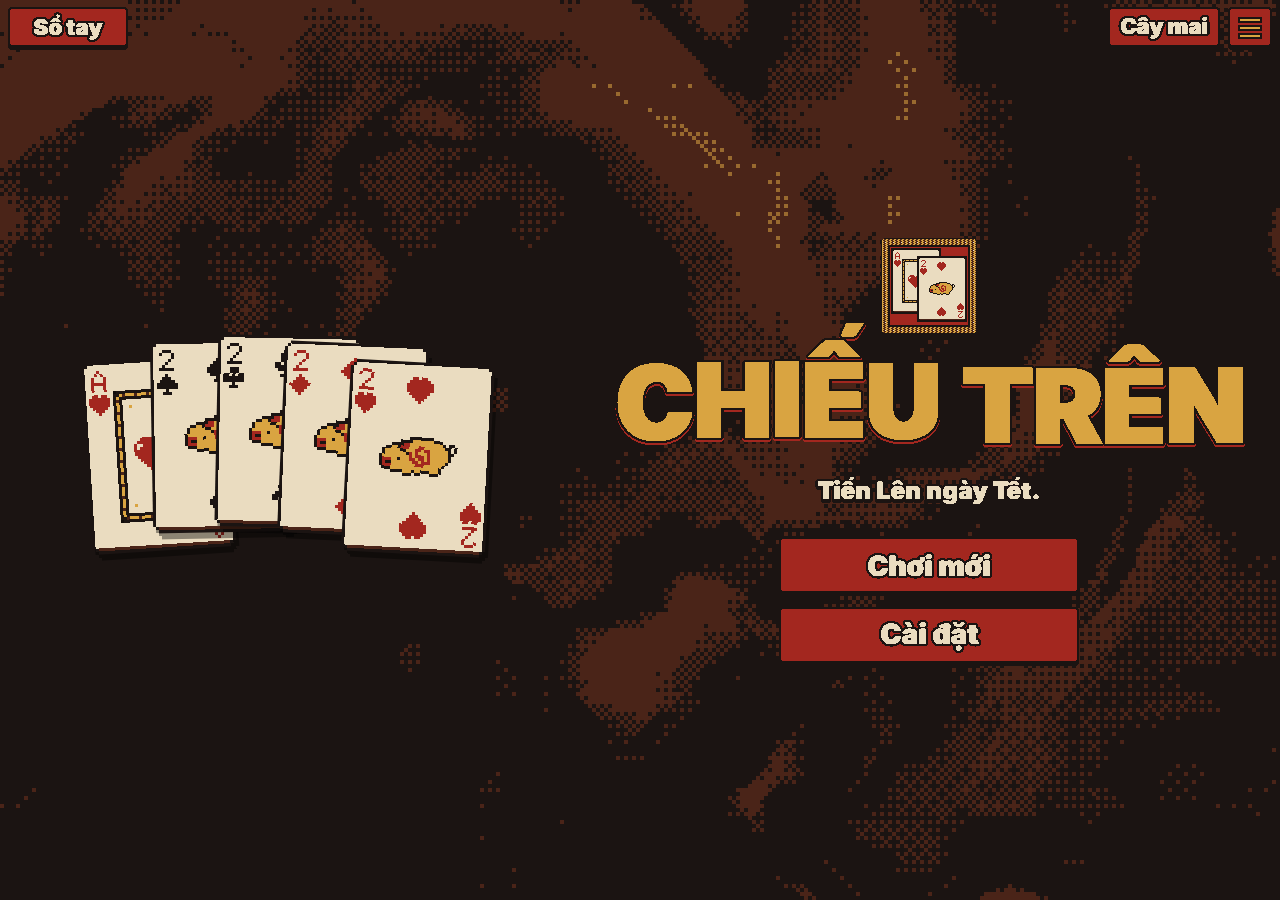
==== commit 0863ff2d: "Chuyển cảnh chiếu: cuộn chiếu cói trải rồi cuộn lại, bỏ chớp đen Co-Authored-By: Claude Opus 5.5 <no" ====
--- a/index.html
+++ b/index.html
@@ -254,7 +254,7 @@
 <script src="js/profile.js?v=24"></script>
 <script src="js/pwa.js?v=24"></script>
 <script src="js/perf.js?v=24"></script>
-<script src="js/trans.js?v=24"></script>
+<script src="js/trans.js?v=25"></script>
 <script src="js/art.js?v=24"></script>
 <script src="js/art2.js?v=24"></script>
 <script src="js/art3.js?v=24"></script>
